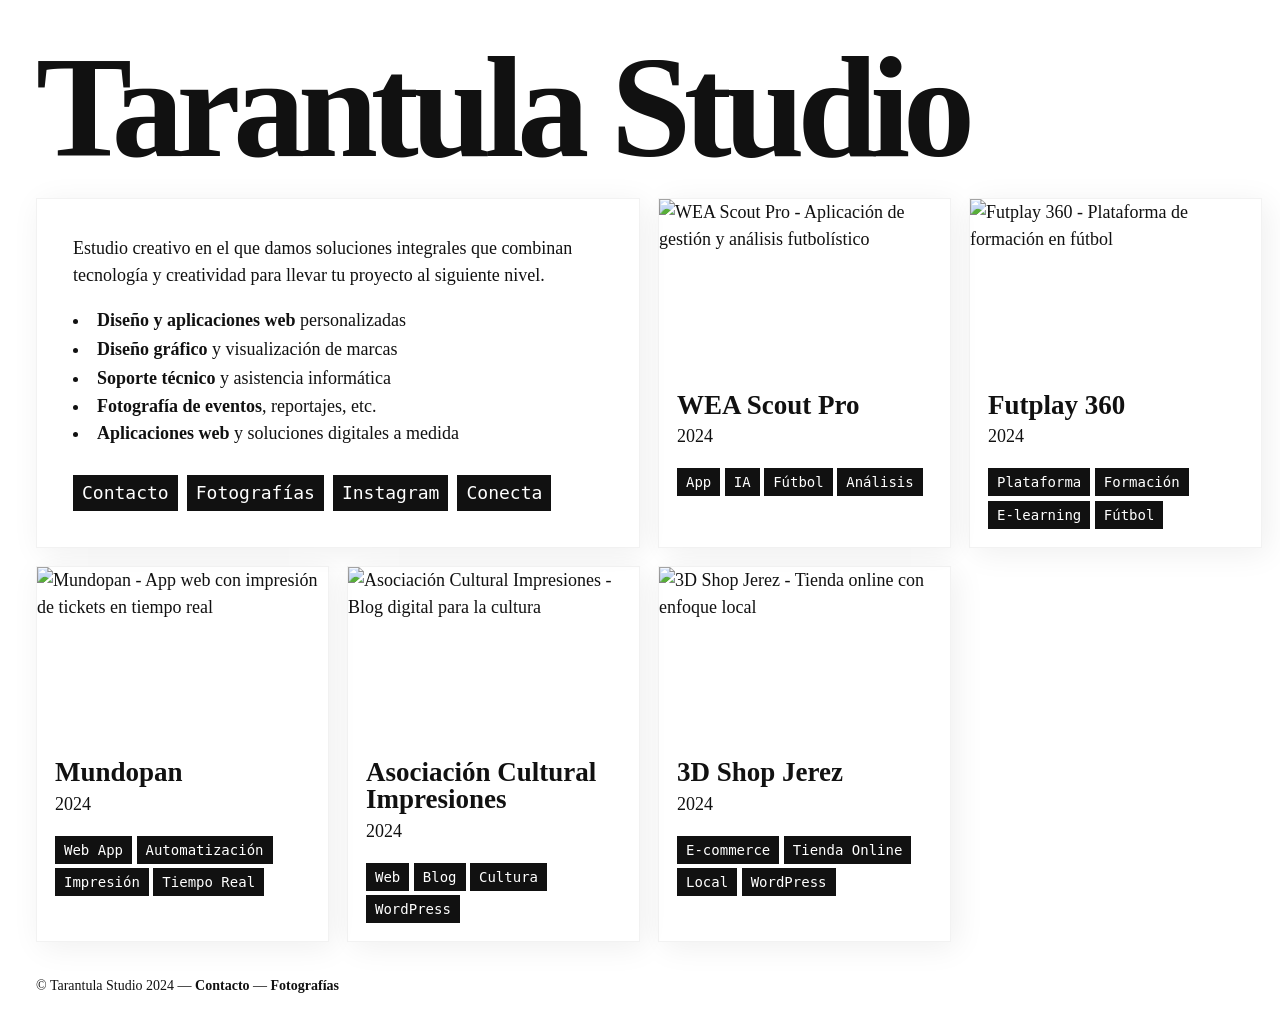
==== index.html @ ffa92cb1 "Cambiar primer servicio a 'Diseño y aplicaciones web'" ====
<!DOCTYPE html>
<html lang="es">
<head>
  <meta charset='utf-8'>
  <title>Tarantula Studio</title>
  <meta name='viewport' content='width=device-width, initial-scale=1'>
  <meta name="msapplication-TileColor" content="#603cba">
  <meta name="theme-color" content="#ffffff">
  <meta name="author" content="Tarantula Studio">
  <meta name="description" content="Estudio creativo especializado en diseño, desarrollo web y proyectos digitales innovadores">
  <meta property="og:title" content="Tarantula Studio" />
	<meta property="og:description" content="Estudio creativo especializado en diseño, desarrollo web y proyectos digitales innovadores" />
	<meta property="og:image" content="/assets/img/social-banner.jpg" />
  <link rel='stylesheet' type='text/css' media='screen' href="main.css">
  <!-- Script de fondo desactivado temporalmente -->
  <!-- <script src="index.js" async defer type="module"></script> -->
  <script>
    if (!document.referrer.startsWith(location.origin)) {
      document.documentElement.classList.add('first-load');
    }
  </script>
</head>
<body>
  <header>
    <div>
      <h1>Tarantula <span class="title-break">Studio</span></h1>
    </div>
  </header>
  <main>
    <section class="intro">
      <p>
        Estudio creativo en el que damos soluciones integrales que combinan tecnología y creatividad para llevar tu proyecto al siguiente nivel.
      </p>
      <ul class="services">
        <li><strong>Diseño y aplicaciones web</strong> personalizadas</li>
        <li><strong>Diseño gráfico</strong> y visualización de marcas</li>
        <li><strong>Soporte técnico</strong> y asistencia informática</li>
        <li><strong>Fotografía de eventos</strong>, reportajes, etc.</li>
        <li><strong>Aplicaciones web</strong> y soluciones digitales a medida</li>
      </ul>
      <nav>
        <ul class="links">
          <li class="links__item">
            <a href="mailto:contacto@tarantulastudio.com">Contacto</a>
          </li>
          <li class="links__item">
            <a href="https://pedromoreno.mypixieset.com/portfolio/">Fotografías</a>
          </li>
          <li class="links__item">
            <a href="https://instagram.com/pedromoreno">Instagram</a>
          </li>
          <li class="links__item">
            <a href="conecta.html">Conecta</a>
          </li>
        </ul>
      </nav>
    </section>
    <section class="work">
      <a class="work__link" href="projects/wea-scout-pro">
        <img class="work__image" loading="lazy" src="https://placehold.co/800x480/1a1a1a/ffffff?text=WEA+Scout+Pro" alt="WEA Scout Pro - Aplicación de gestión y análisis futbolístico">
        <div class="work__info">
          <h2 class="work__title">WEA Scout Pro</h2>
          <p class="work__subtitle">2024</p>
          <ul class="work__tags">
            <li class="work__tag">App</li>
            <li class="work__tag">IA</li>
            <li class="work__tag">Fútbol</li>
            <li class="work__tag">Análisis</li>
          </ul>
        </div>
      </a>
    </section>
    <section class="work">
      <a class="work__link" href="projects/futplay-360">
        <img class="work__image" loading="lazy" src="https://placehold.co/800x480/1a1a1a/ffffff?text=Futplay+360" alt="Futplay 360 - Plataforma de formación en fútbol">
        <div class="work__info">
          <h2 class="work__title">Futplay 360</h2>
          <p class="work__subtitle">2024</p>
          <ul class="work__tags">
            <li class="work__tag">Plataforma</li>
            <li class="work__tag">Formación</li>
            <li class="work__tag">E-learning</li>
            <li class="work__tag">Fútbol</li>
          </ul>
        </div>
      </a>
    </section>
    <section class="work">
      <a class="work__link" href="projects/mundopan">
        <img class="work__image" loading="lazy" src="https://placehold.co/800x480/1a1a1a/ffffff?text=Mundopan" alt="Mundopan - App web con impresión de tickets en tiempo real">
        <div class="work__info">
          <h2 class="work__title">Mundopan</h2>
          <p class="work__subtitle">2024</p>
          <ul class="work__tags">
            <li class="work__tag">Web App</li>
            <li class="work__tag">Automatización</li>
            <li class="work__tag">Impresión</li>
            <li class="work__tag">Tiempo Real</li>
          </ul>
        </div>
      </a>
    </section>
    <section class="work">
      <a class="work__link" href="projects/impresiones">
        <img class="work__image" loading="lazy" src="https://placehold.co/800x480/1a1a1a/ffffff?text=Asociación+Cultural+Impresiones" alt="Asociación Cultural Impresiones - Blog digital para la cultura">
        <div class="work__info">
          <h2 class="work__title">Asociación Cultural Impresiones</h2>
          <p class="work__subtitle">2024</p>
          <ul class="work__tags">
            <li class="work__tag">Web</li>
            <li class="work__tag">Blog</li>
            <li class="work__tag">Cultura</li>
            <li class="work__tag">WordPress</li>
          </ul>
        </div>
      </a>
    </section>
    <section class="work">
      <a class="work__link" href="projects/3d-shop-jerez">
        <img class="work__image" loading="lazy" src="https://placehold.co/800x480/1a1a1a/ffffff?text=3D+Shop+Jerez" alt="3D Shop Jerez - Tienda online con enfoque local">
        <div class="work__info">
          <h2 class="work__title">3D Shop Jerez</h2>
          <p class="work__subtitle">2024</p>
          <ul class="work__tags">
            <li class="work__tag">E-commerce</li>
            <li class="work__tag">Tienda Online</li>
            <li class="work__tag">Local</li>
            <li class="work__tag">WordPress</li>
          </ul>
        </div>
      </a>
    </section>
  </main>
  <footer>
    &copy; Tarantula Studio 2024 &mdash; <a href="mailto:contacto@tarantulastudio.com">Contacto</a> &mdash; <a href="https://pedromoreno.mypixieset.com/portfolio/">Fotografías</a>
  </footer>
</body>
</html>
---- main.css ----
@keyframes fade-in {
  from {
    opacity: 0;
  }

  to {
    opacity: 1;
  }
}

@keyframes slide-in {
  from {
    translate: 0 -100%;
  }

  to {
    translate: 0 0%;
  }
}

* {
  box-sizing: border-box;
}

*::selection {
  background-color: lightsalmon;
  color: black;
}

html {
  color: #111;
  font-family: Charter, 'Bitstream Charter', 'Sitka Text', Cambria, P052, serif;
  font-size: 16px;
  padding: 0;
}

@media screen and (min-width: 768px) {
  html {
    font-size: 18px;
  }
}

body {
  padding: 1rem;
  margin: 0 auto;
  position: relative;
}

body::after {
  content: "";
  display: block;
  position: absolute;
  bottom: 0;
  left: 0;
  width: 100vw;
  height: 100%;
  background-image: linear-gradient(180deg, transparent 0%, white 100%);
  z-index: 0;
}

@media screen and (min-width: 768px) {
  body {
    padding-left: 2rem;
    padding-top: 1rem;
  }

  body::after {
    content: none;
  }
}

header h1 {
  mix-blend-mode: color-burn;
  font-size: 4rem;
  letter-spacing: -0.1ch;
  margin: 1rem 0 2rem;
  line-height: 0.9;
  word-break: break-word;
}

header h1 .title-break {
  display: block;
}

.first-load header h1 {
  animation: fade-in 1s 1s linear both;
}

@media screen and (min-width: 768px) {
  header h1 {
    text-align: left;
    font-size: 5rem;
    margin: 1rem 0 1rem;
    white-space: nowrap;
  }
  
  header h1 .title-break {
    display: inline;
  }
}

@media screen and (min-width: 1100px) {
  header {
    top: calc(100vh - 16rem - 1rem);
  }

  header h1 {
    font-size: 8rem;
    line-height: 1;
    white-space: nowrap;
  }
}

@media screen and (min-width: 1400px) {
  header {
    top: calc(100vh - 20rem - 1rem);
  }

  header h1 {
    font-size: 10rem;
  }
}

main {
  margin-top: 1rem;
  display: grid;
  gap: 1rem;
  line-height: 1.5;
  z-index: 1;
  position: relative;
}

.first-load main {
  animation: fade-in 1s 1.2s linear both;
}

p, ul {
  hyphens: auto;
}

section {
  background: #ffffffa0;
  border: solid 1px rgba(0,0,0,0.05);
  box-shadow: 5px 5px 30px #0001;
}

.intro :first-child {
  margin: 0;
}

.intro :last-child {
  margin: auto 0 0;
}

.intro {
  padding: 1rem;
  line-height: 1.5;
  display: flex;
  flex-direction: column;
}

.intro ul {
  padding-left: 0;
  list-style-position: inside;
}

@media screen and (min-width: 768px) {
  main {
    animation-delay: 0s;
    margin-top: 0;
    grid-template-columns: repeat(2, 1fr);
  }

  .intro {
    padding: 2rem;
    grid-column: span 2;
  }
}

@media screen and (min-width: 1000px) {
  main {
    grid-template-columns: repeat(4, 1fr);
  }
}

#bg {
  background: white;
  height: 100vh;
  left: 0;
  position: fixed;
  top: 0;
  width: 100vw;
  z-index: -1;
}

h1, h2 {
  line-height: 1;
}

h1 {
  margin: 0;
}

#logo {
  display: block;
}

@media screen and (min-width: 768px) {
  #logo {
    min-width: 500px;
  }
}

.subtitle {
  font-size: 1.5rem;
  line-height: 1;
  letter-spacing: 1px;
  margin: 0.5rem 0 0;
  opacity: 0.8;
  text-align: center;
}

@media screen and (min-width: 768px) {
  .subtitle {
    text-align: left;
  }
}

.links {
  list-style-type: none;
  display: flex;
  gap: 0.5rem;
  margin: 1.5rem 0 0;
  padding: 0;
  justify-content: center;
  flex-wrap: wrap;
}

@media screen and (min-width: 768px) {
  .links {
    justify-content: start;
  }
}

.links__item, .work__tag {
  background: #111;
  color: white;
  line-height: 2;
  padding: 0 0.5rem;
  white-space: nowrap;
  font-family: ui-monospace, 'Cascadia Code', 'Source Code Pro', Menlo, Consolas, 'DejaVu Sans Mono', monospace;
}

.links__item:hover {
  background: #444;
}

a, a:visited {
  color: inherit;
  text-decoration: none;
}

.services li + li {
  margin-top: 0.1rem;
}

section, .subpage header {
  transition: box-shadow 500ms, background-color 500ms, border-color 500ms;
}

section:hover {
  background: #ffffffdd;
  box-shadow: 5px 5px 30px #fff3;
  border-color: rgba(0,0,0,0.15);
}

.work__image, .article__image {
  display: block;
  width: 100%;
}

.work__image {
  object-fit: cover;
  aspect-ratio: 5 / 3;
}

.work__info {
  padding: 1rem;
}

.work__title {
  margin: 0 0 0.25rem;
}

.work:hover .work__title {
  text-decoration: underline;
}

.work__subtitle {
  margin: 0 0 1rem;
}

.work__tags {
  list-style-type: none;
  display: flex;
  flex-wrap: wrap;
  gap: 0.25rem;
  margin: 0;
  padding: 0;
  font-size: 14px;
}

.testimonial {
  padding: 1rem;
  margin: 0;
}

.testimonial__text {
  font-weight: 500;
  margin: 0;
}

.testimonial__text::before {
  content: '\201C';
}

.testimonial__text::after {
  content: '\201D';
}

.testimonial__source {
  text-align: right;
}

.testimonial__source::before {
  content: '\002014\000020';
}

footer {
  font-size: 14px;
  margin-top: 2rem;
  grid-column: span 2;
  z-index: 1;
  position: relative;
}

footer a {
  font-weight: bold;
}

.back-link {
  display: block;
  position: fixed;
  top: 1rem;
  left: 1rem;
  font-family: monospace;
}

.back-link:hover {
  color: #444;
}
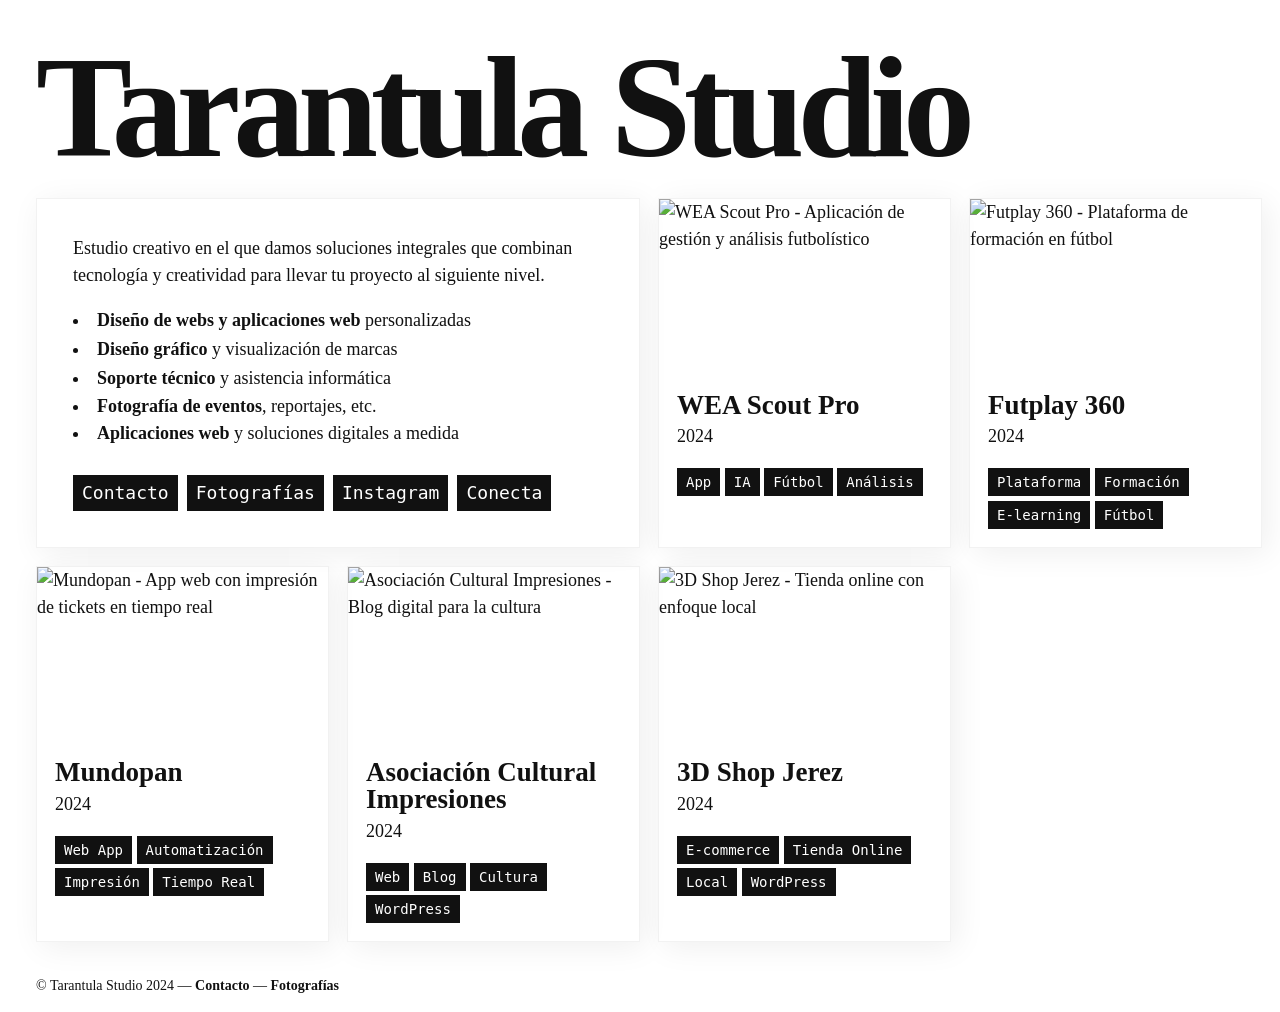
==== commit f188910a: "Actualizar primer servicio a 'Diseño de webs y aplicaciones web'" ====
--- a/index.html
+++ b/index.html
@@ -32,7 +32,7 @@
         Estudio creativo en el que damos soluciones integrales que combinan tecnología y creatividad para llevar tu proyecto al siguiente nivel.
       </p>
       <ul class="services">
-        <li><strong>Diseño y aplicaciones web</strong> personalizadas</li>
+        <li><strong>Diseño de webs y aplicaciones web</strong> personalizadas</li>
         <li><strong>Diseño gráfico</strong> y visualización de marcas</li>
         <li><strong>Soporte técnico</strong> y asistencia informática</li>
         <li><strong>Fotografía de eventos</strong>, reportajes, etc.</li>
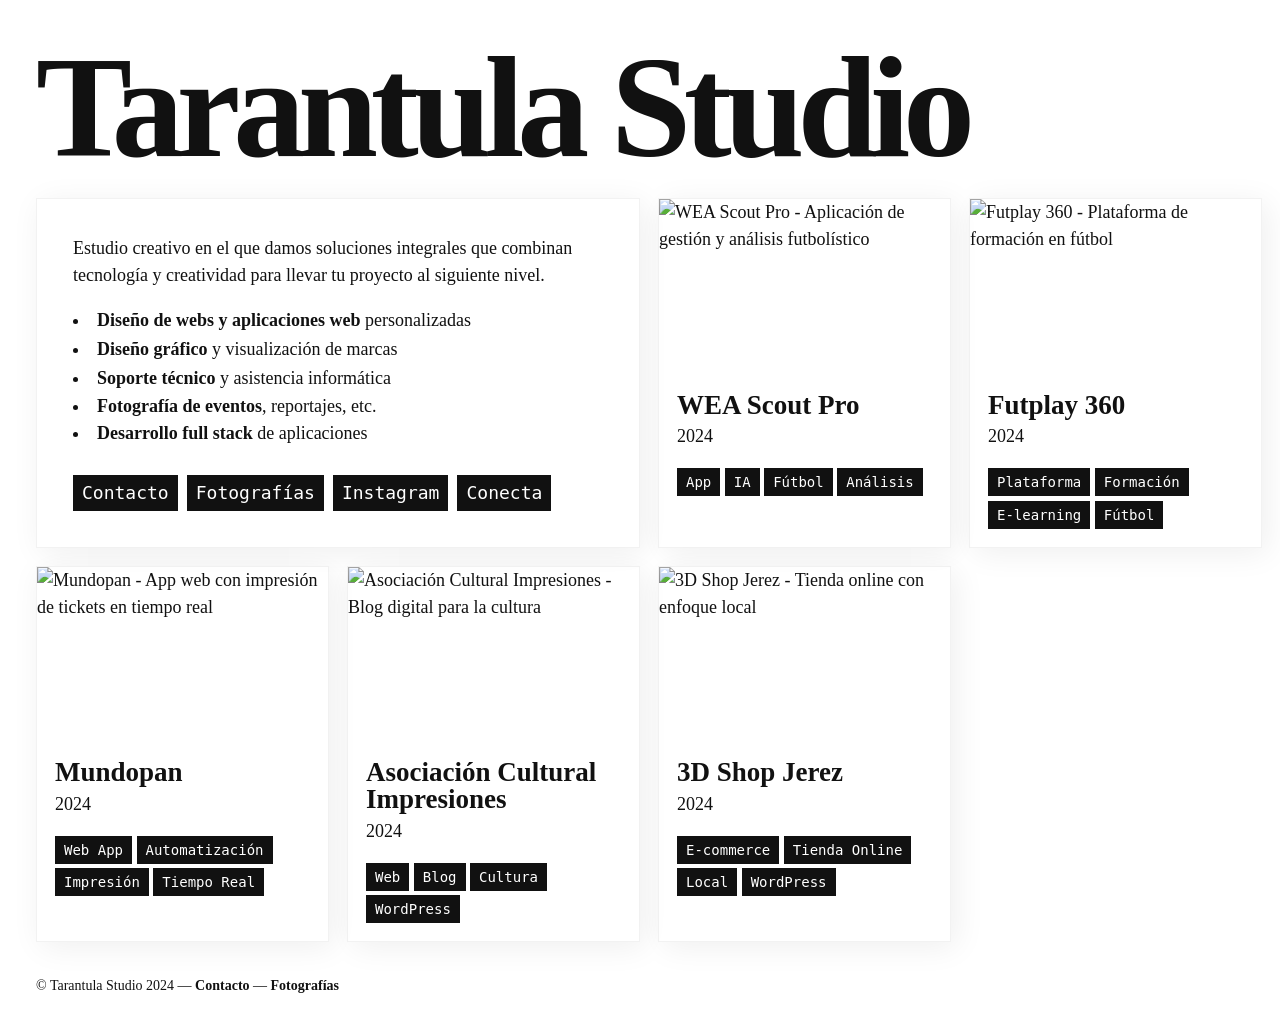
==== commit 9d3a1f64: "Actualizar último servicio a 'Desarrollo full stack de aplicaciones'" ====
--- a/index.html
+++ b/index.html
@@ -36,7 +36,7 @@
         <li><strong>Diseño gráfico</strong> y visualización de marcas</li>
         <li><strong>Soporte técnico</strong> y asistencia informática</li>
         <li><strong>Fotografía de eventos</strong>, reportajes, etc.</li>
-        <li><strong>Aplicaciones web</strong> y soluciones digitales a medida</li>
+        <li><strong>Desarrollo full stack</strong> de aplicaciones</li>
       </ul>
       <nav>
         <ul class="links">
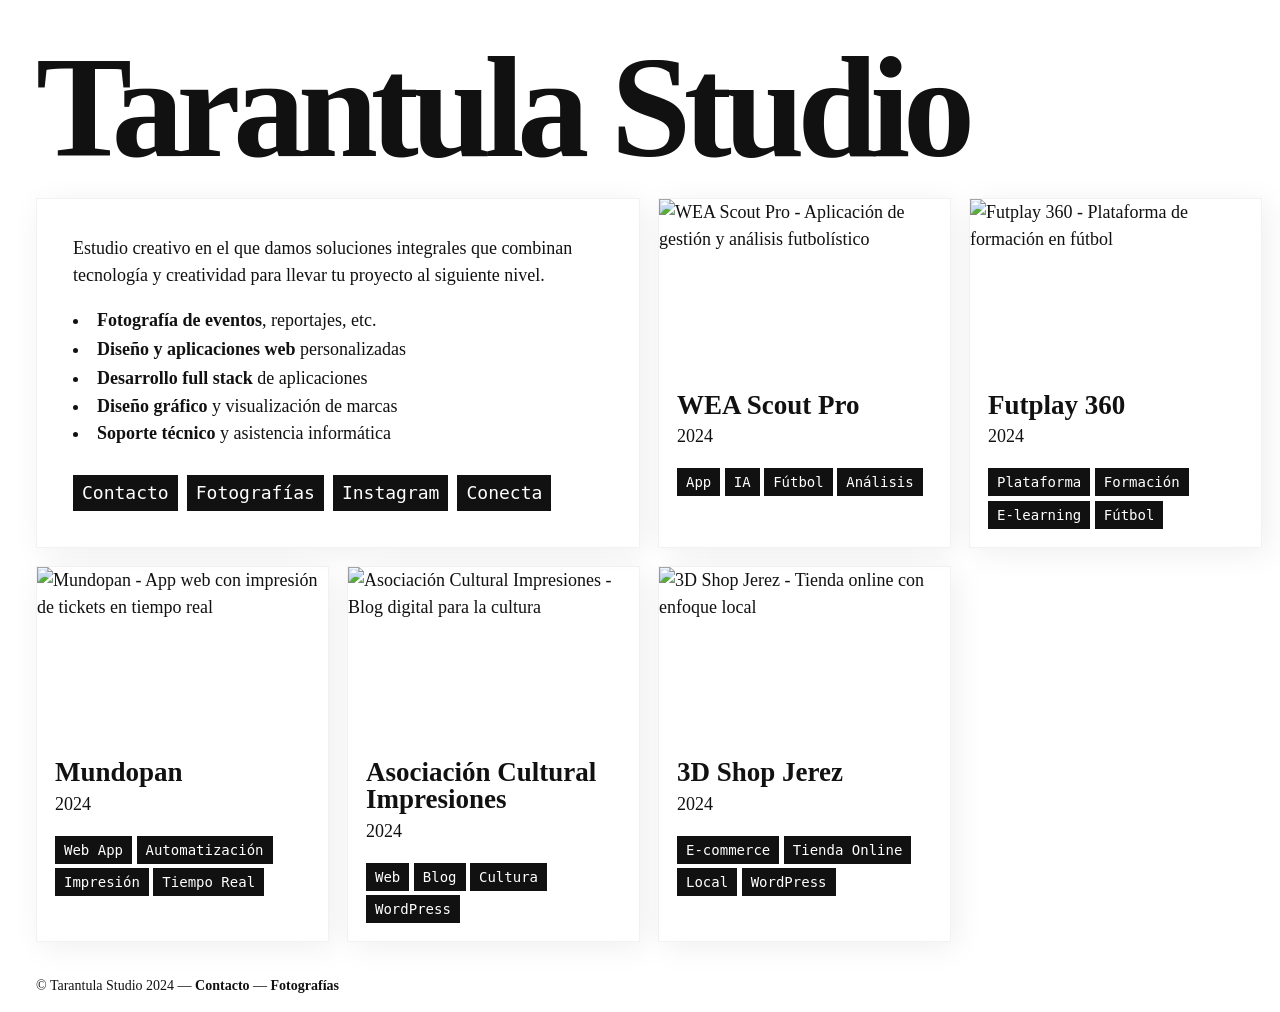
==== commit b2e46b46: "Reordenar servicios: Fotografía primero, eliminar líneas vacías" ====
--- a/index.html
+++ b/index.html
@@ -32,11 +32,13 @@
         Estudio creativo en el que damos soluciones integrales que combinan tecnología y creatividad para llevar tu proyecto al siguiente nivel.
       </p>
       <ul class="services">
-        <li><strong>Diseño de webs y aplicaciones web</strong> personalizadas</li>
+        <li><strong>Fotografía de eventos</strong>, reportajes, etc.</li>
+        <li><strong>Diseño y aplicaciones web</strong> personalizadas</li>
+        <li><strong>Desarrollo full stack</strong> de aplicaciones</li>
         <li><strong>Diseño gráfico</strong> y visualización de marcas</li>
         <li><strong>Soporte técnico</strong> y asistencia informática</li>
-        <li><strong>Fotografía de eventos</strong>, reportajes, etc.</li>
-        <li><strong>Desarrollo full stack</strong> de aplicaciones</li>
+        
+        
       </ul>
       <nav>
         <ul class="links">
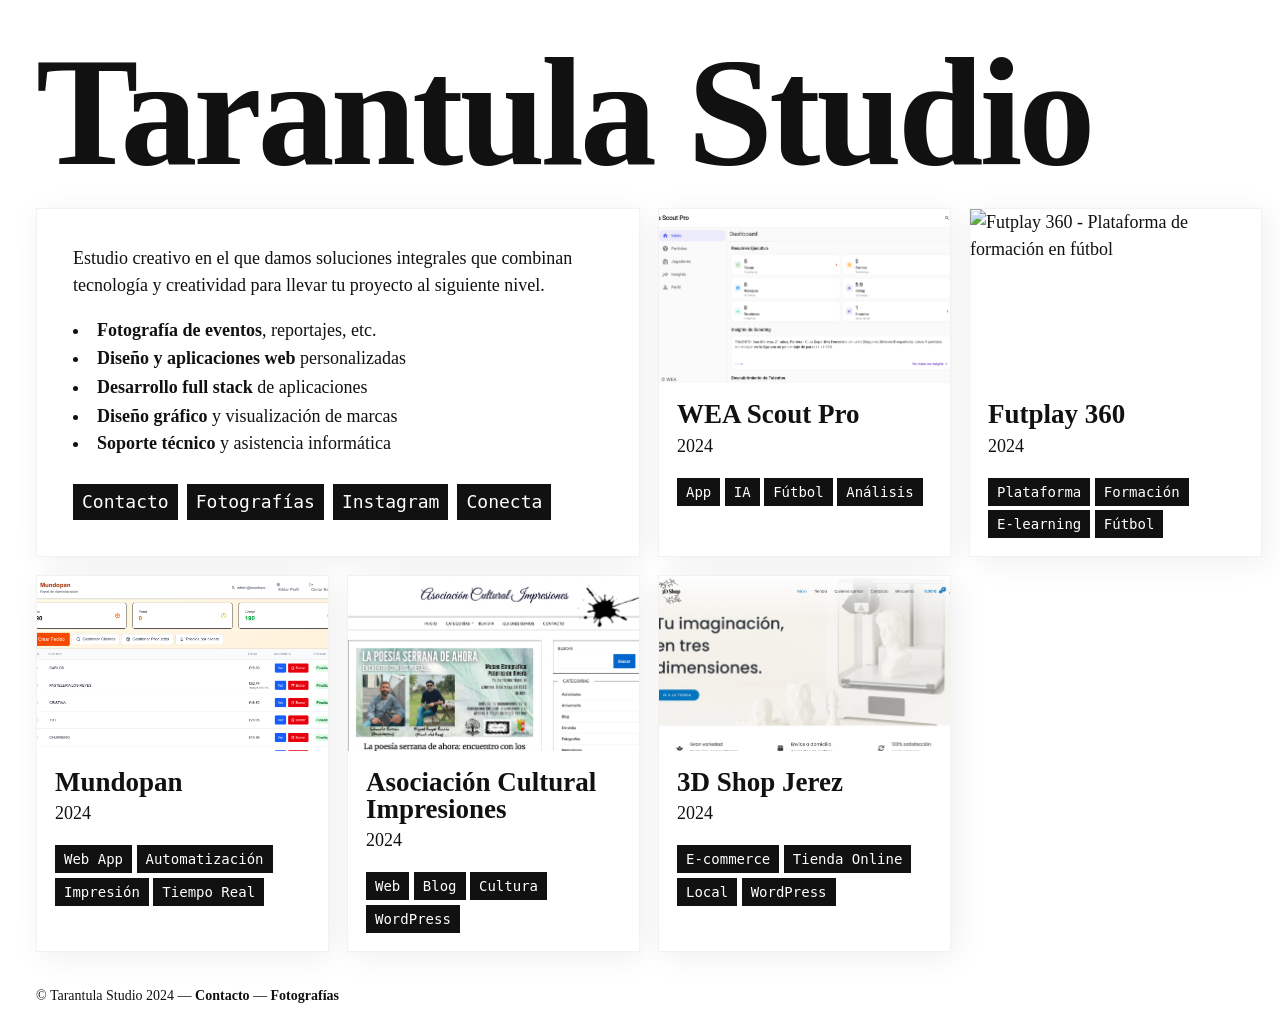
==== commit f0ddce74: "Actualizar rutas de imágenes a las rutas proporcionadas por el usuario" ====
--- a/index.html
+++ b/index.html
@@ -59,7 +59,7 @@
     </section>
     <section class="work">
       <a class="work__link" href="projects/wea-scout-pro">
-        <img class="work__image" loading="lazy" src="https://placehold.co/800x480/1a1a1a/ffffff?text=WEA+Scout+Pro" alt="WEA Scout Pro - Aplicación de gestión y análisis futbolístico">
+        <img class="work__image" loading="lazy" src="assets/img/weascoutpro.png" alt="WEA Scout Pro - Aplicación de gestión y análisis futbolístico">
         <div class="work__info">
           <h2 class="work__title">WEA Scout Pro</h2>
           <p class="work__subtitle">2024</p>
@@ -74,7 +74,7 @@
     </section>
     <section class="work">
       <a class="work__link" href="projects/futplay-360">
-        <img class="work__image" loading="lazy" src="https://placehold.co/800x480/1a1a1a/ffffff?text=Futplay+360" alt="Futplay 360 - Plataforma de formación en fútbol">
+        <img class="work__image" loading="lazy" src="assets/img/futplay.png" alt="Futplay 360 - Plataforma de formación en fútbol">
         <div class="work__info">
           <h2 class="work__title">Futplay 360</h2>
           <p class="work__subtitle">2024</p>
@@ -89,7 +89,7 @@
     </section>
     <section class="work">
       <a class="work__link" href="projects/mundopan">
-        <img class="work__image" loading="lazy" src="https://placehold.co/800x480/1a1a1a/ffffff?text=Mundopan" alt="Mundopan - App web con impresión de tickets en tiempo real">
+        <img class="work__image" loading="lazy" src="assets/img/mundopan.png" alt="Mundopan - App web con impresión de tickets en tiempo real">
         <div class="work__info">
           <h2 class="work__title">Mundopan</h2>
           <p class="work__subtitle">2024</p>
@@ -104,7 +104,7 @@
     </section>
     <section class="work">
       <a class="work__link" href="projects/impresiones">
-        <img class="work__image" loading="lazy" src="https://placehold.co/800x480/1a1a1a/ffffff?text=Asociación+Cultural+Impresiones" alt="Asociación Cultural Impresiones - Blog digital para la cultura">
+        <img class="work__image" loading="lazy" src="assets/img/impresiones.png" alt="Asociación Cultural Impresiones - Blog digital para la cultura">
         <div class="work__info">
           <h2 class="work__title">Asociación Cultural Impresiones</h2>
           <p class="work__subtitle">2024</p>
@@ -119,7 +119,7 @@
     </section>
     <section class="work">
       <a class="work__link" href="projects/3d-shop-jerez">
-        <img class="work__image" loading="lazy" src="https://placehold.co/800x480/1a1a1a/ffffff?text=3D+Shop+Jerez" alt="3D Shop Jerez - Tienda online con enfoque local">
+        <img class="work__image" loading="lazy" src="assets/img/3dshopjerez.png" alt="3D Shop Jerez - Tienda online con enfoque local">
         <div class="work__info">
           <h2 class="work__title">3D Shop Jerez</h2>
           <p class="work__subtitle">2024</p>
--- a/main.css
+++ b/main.css
@@ -69,6 +69,10 @@
   }
 }
 
+header {
+  width: 100%;
+}
+
 header h1 {
   mix-blend-mode: color-burn;
   font-size: 4rem;
@@ -76,6 +80,7 @@
   margin: 1rem 0 2rem;
   line-height: 0.9;
   word-break: break-word;
+  width: 100%;
 }
 
 header h1 .title-break {
@@ -89,9 +94,11 @@
 @media screen and (min-width: 768px) {
   header h1 {
     text-align: left;
-    font-size: 5rem;
+    font-size: clamp(5rem, 8vw, 12rem);
     margin: 1rem 0 1rem;
     white-space: nowrap;
+    width: 100%;
+    letter-spacing: -0.05ch;
   }
   
   header h1 .title-break {
@@ -105,9 +112,11 @@
   }
 
   header h1 {
-    font-size: 8rem;
+    font-size: clamp(8rem, 12vw, 16rem);
     line-height: 1;
     white-space: nowrap;
+    width: 100%;
+    letter-spacing: -0.05ch;
   }
 }
 
@@ -117,7 +126,9 @@
   }
 
   header h1 {
-    font-size: 10rem;
+    font-size: clamp(10rem, 15vw, 20rem);
+    width: 100%;
+    letter-spacing: -0.05ch;
   }
 }
 
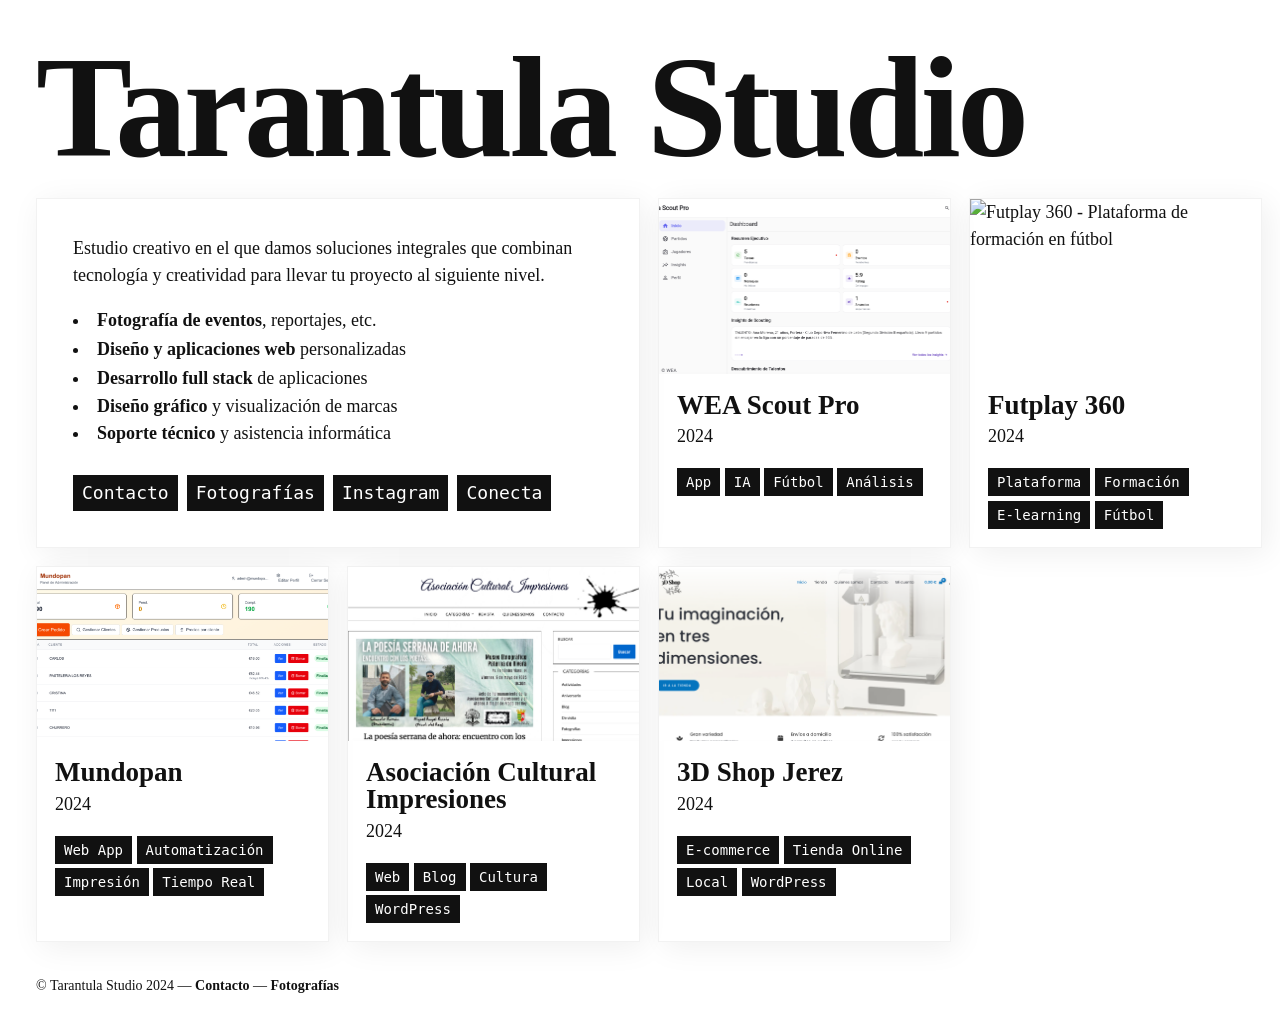
==== commit eca55bb5: "Restaurar comportamiento original del título" ====
--- a/index.html
+++ b/index.html
@@ -23,7 +23,7 @@
 <body>
   <header>
     <div>
-      <h1>Tarantula <span class="title-break">Studio</span></h1>
+      <h1>Tarantula Studio</h1>
     </div>
   </header>
   <main>
--- a/main.css
+++ b/main.css
@@ -69,22 +69,11 @@
   }
 }
 
-header {
-  width: 100%;
-}
-
 header h1 {
   mix-blend-mode: color-burn;
-  font-size: 4rem;
+  font-size: 8rem;
   letter-spacing: -0.1ch;
   margin: 1rem 0 2rem;
-  line-height: 0.9;
-  word-break: break-word;
-  width: 100%;
-}
-
-header h1 .title-break {
-  display: block;
 }
 
 .first-load header h1 {
@@ -112,11 +101,7 @@
   }
 
   header h1 {
-    font-size: clamp(8rem, 12vw, 16rem);
-    line-height: 1;
-    white-space: nowrap;
-    width: 100%;
-    letter-spacing: -0.05ch;
+    font-size: 8rem;
   }
 }
 
@@ -126,9 +111,7 @@
   }
 
   header h1 {
-    font-size: clamp(10rem, 15vw, 20rem);
-    width: 100%;
-    letter-spacing: -0.05ch;
+    font-size: 10rem;
   }
 }
 
